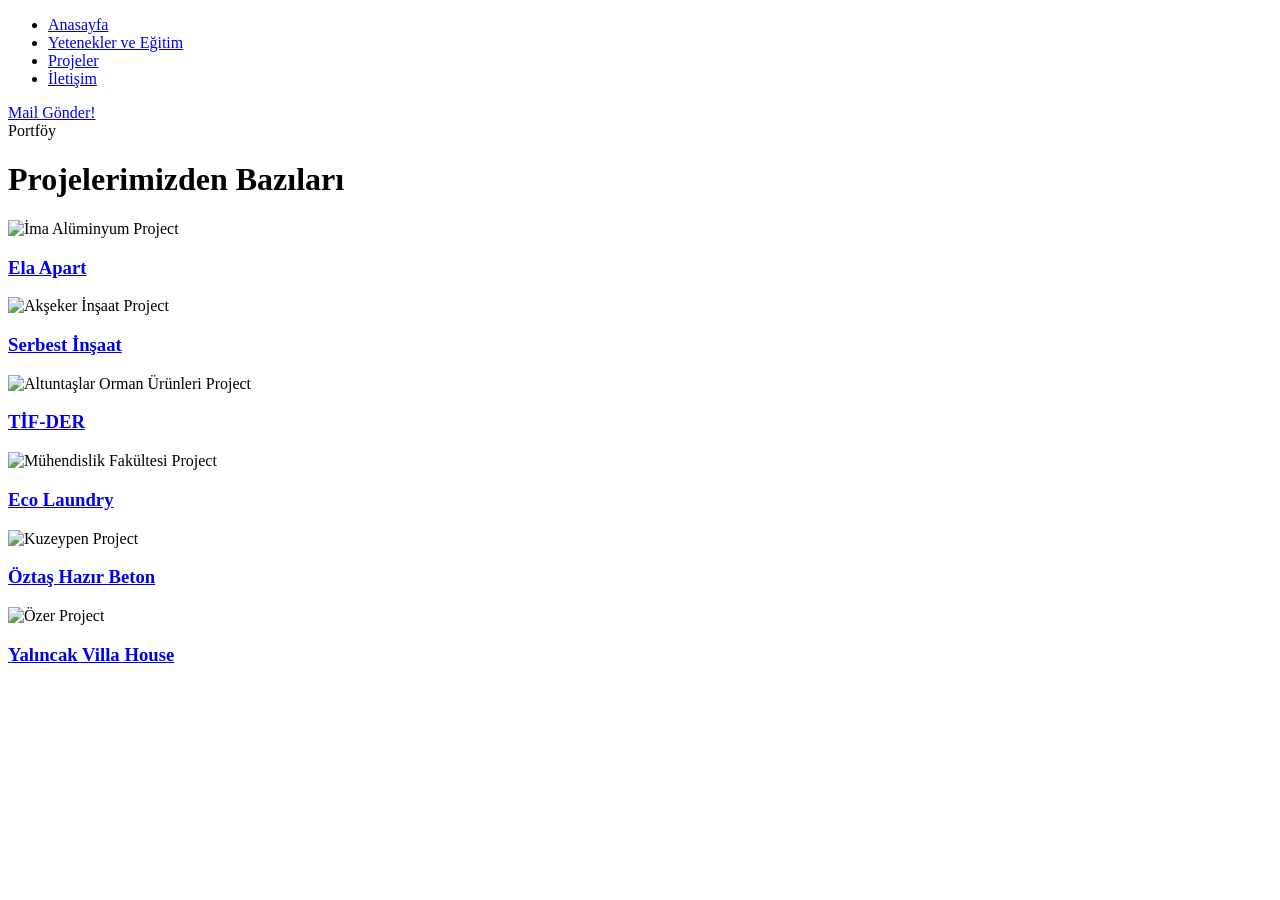
==== projeler.html @ da1b3712 "html" ====
<!DOCTYPE html>
<html lang="tr">
<head>
    <meta charset="UTF-8">
    <meta name="viewport" content="width=device-width, initial-scale=1.0">
    <link rel="stylesheet" href="style.css">
    <title>Projelerimizden Bazıları</title>
</head>
<body>

    <nav>
        <ul class="nav-links">
            <li><a href="anasayfa.html" class="active">Anasayfa</a></li>
            <li><a href="yeteneklerveegitim.html">Yetenekler ve Eğitim</a></li>
            <li><a href="projeler.html">Projeler</a></li>
            <li><a href="iletisim.html">İletişim</a></li>
        </ul>
        <a href="iletisim.html" class="nav-btn">Mail Gönder!</a>
    </nav>
    <div class="container">
        <div class="header">
            <div class="logo">Portföy</div>
            <h1 class="title">Projelerimizden Bazıları</h1>
        </div>
        
        <div class="projects-grid">
            <div class="project-card">
                <div class="device-mockup">
                    <img src="elaapart.png" alt="İma Alüminyum Project">
                </div>
                <a href="http://elaapart.com/"><h3 class="project-title">Ela Apart</h3></a>
            </div>
            
            <div class="project-card">
                <div class="device-mockup">
                    <img src="serbestinsaat.png" alt="Akşeker İnşaat Project">
                </div>
                <a href="https://serbestinsaat.com/"><h3 class="project-title">Serbest İnşaat</h3></a>
            </div>
            
            <div class="project-card">
                <div class="device-mockup">
                    <img src="tifder.png" alt="Altuntaşlar Orman Ürünleri Project">
                </div>
                <a href="https://tifder.tr/"><h3 class="project-title">TİF-DER</h3></a>
            </div>
            
            <div class="project-card">
                <div class="device-mockup">
                    <img src="lef.jpg" alt="Mühendislik Fakültesi Project">
                </div>
                <a href="https://ecolaundry.com.tr/"><h3 class="project-title">Eco Laundry</h3></a>
            </div>
            
            <div class="project-card">
                <div class="device-mockup">
                    <img src="ygtbeton.jpg" alt="Kuzeypen Project">
                </div>
                <a href="https://www.oztashazirbeton.com.tr/"><h3 class="project-title">Öztaş Hazır Beton</h3></a>
            </div>
            
            <div class="project-card">
                <div class="device-mockup">
                    <img src="villa.jpg" alt="Özer Project">
                </div>
                <a href="http://yalincakvillahouse.com/"><h3 class="project-title">Yalıncak Villa House</h3></a>
            </div>
        </div>
    </div>
</body>
</html>
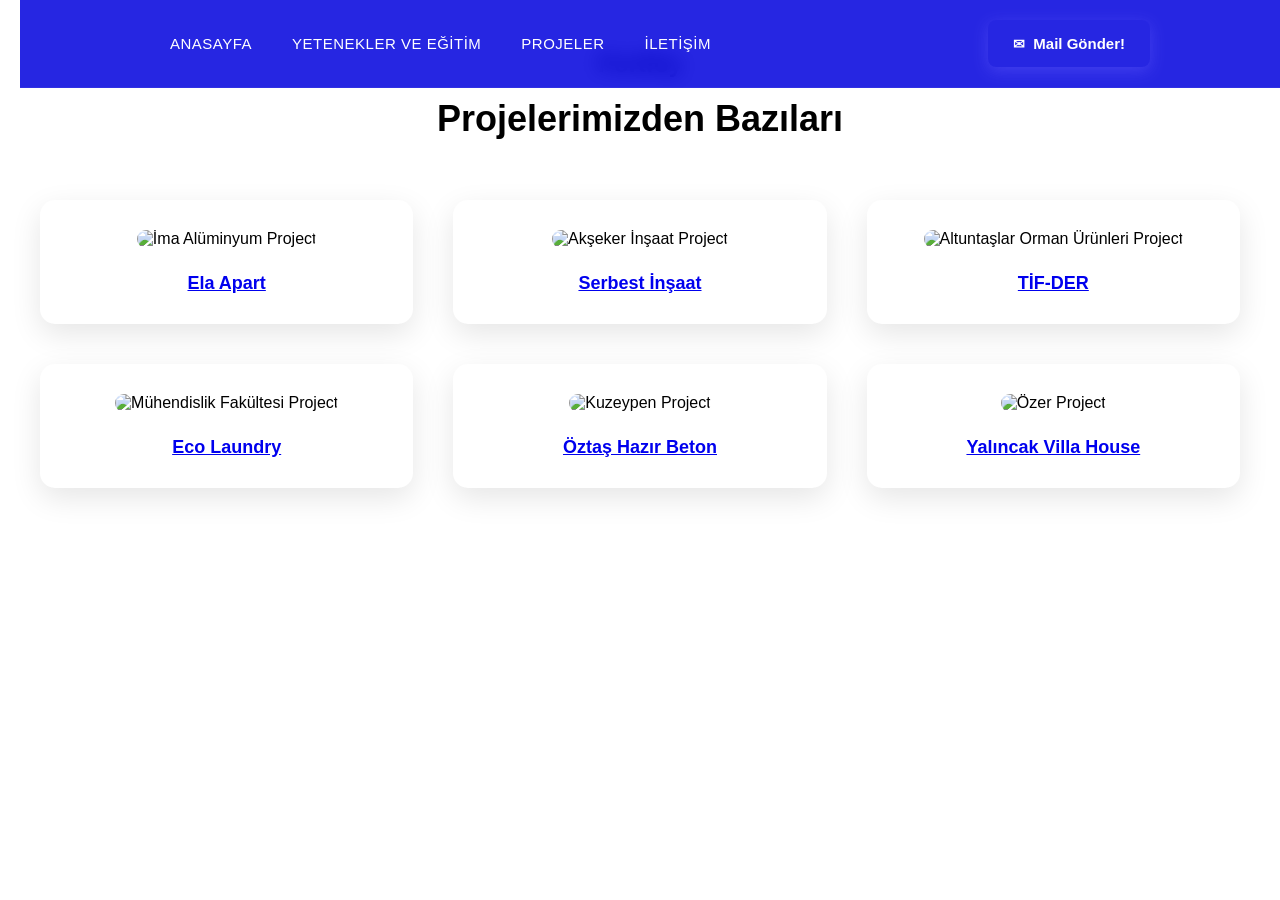
==== commit 8c7a1bd2: "a" ====
--- a/projeler.html
+++ b/projeler.html
@@ -10,7 +10,7 @@
 
     <nav>
         <ul class="nav-links">
-            <li><a href="anasayfa.html" class="active">Anasayfa</a></li>
+            <li><a href="index.html" class="active">Anasayfa</a></li>
             <li><a href="yeteneklerveegitim.html">Yetenekler ve Eğitim</a></li>
             <li><a href="projeler.html">Projeler</a></li>
             <li><a href="iletisim.html">İletişim</a></li>
--- a/style.css
+++ b/style.css
@@ -0,0 +1,885 @@
+* {
+            margin: 0;
+            padding: 0;
+            box-sizing: border-box;
+            font-family: 'Segoe UI', Tahoma, Geneva, Verdana, sans-serif;
+        }
+
+        body {
+            background: linear-gradient(135deg, ##0a0a1a 0%, ##0d1b2a 50%, ##1a2a3a 100%);
+            min-height: 100vh;
+            color: white;
+        }
+
+        /* ===== NAVBAR ===== */
+        nav {
+            display: flex;
+            justify-content: space-between;
+            align-items: center;
+            padding: 20px 150px;
+            position: fixed;
+            width: 100%;
+            top: 0;
+            z-index: 1000;
+            background: rgba(1, 1, 221, 0.85);
+            backdrop-filter: blur(10px);
+            border-bottom: 1px solid rgba(255,255,255,0.05);
+        }
+
+        .nav-links {
+            display: flex;
+            gap: 40px;
+            list-style: none;
+        }
+
+        .nav-links a {
+            color: #fff;
+            text-decoration: none;
+            font-size: 15px;
+            font-weight: 500;
+            letter-spacing: 0.5px;
+            transition: color 0.3s;
+            text-transform: uppercase;
+        }
+
+        .nav-links a:hover,
+        .nav-links a.active {
+            color: ##ffffff;
+        }
+
+        .nav-btn {
+            background: linear-gradient(135deg, ##6c63ff, ##a78bfa);
+            color: white;
+            padding: 10px 30px;
+            border-radius: 25px;
+            text-decoration: none;
+            font-size: 14px;
+            font-weight: 600;
+            display: flex;
+            align-items: center;
+            gap: 8px;
+            transition: transform 0.3s, box-shadow 0.3s;
+            box-shadow: 0 4px 15px rgba(108, 99, 255, 0.4);
+        }
+
+        .nav-btn:hover {
+            transform: translateY(-2px);
+            box-shadow: 0 6px 20px rgba(5, 165, 104, 0.6);
+        }
+
+        .nav-btn::before {
+            content: "✉";
+            font-size: 14px;
+        }
+
+        /* ===== HERO SECTION ===== */
+        .hero {
+            display: flex;
+            align-items: center;
+            justify-content: space-between;
+            min-height: 100vh;
+            padding: 120px 80px 60px;
+            position: relative;
+            overflow: hidden;
+        }
+
+        .hero::before {
+            content: '';
+            position: absolute;
+            top: 20%;
+            left: 30%;
+            width: 400px;
+            height: 400px;
+            background: radial-gradient(circle, rgba(16, 14, 54, 0.15) 0%, transparent 70%);
+            border-radius: 50%;
+            pointer-events: none;
+        }
+
+        .hero-content {
+            max-width: 520px;
+            
+        }
+
+        .hero-greeting {
+            font-size: 16px;
+            color: #830f0f;
+            margin-bottom: 18px;
+            font-weight: 500;
+        }
+
+        .hero-title {
+            font-size: 58px;
+            font-weight: 800;
+            line-height: 1.1;
+            margin-bottom: 10px;
+            color: #280808;
+        }
+
+        .hero-subtitle {
+            font-size: 48px;
+            font-weight: 800;
+            line-height: 1.2;
+            margin-bottom: 25px;
+        }
+
+        .hero-subtitle .colored {
+            color: #380808;
+        }
+
+        .hero-desc {
+            font-size: 15px;
+            color: #2d0a0a;
+            line-height: 1.8;
+            margin-bottom: 35px;
+            border-left: 3px solid #330a0a;
+            padding-left: 15px;
+            max-width: 420px;
+        }
+
+        .hire-btn {
+            display: inline-flex;
+            align-items: center;
+            justify-content: center;
+            width: 120px;
+            height: 120px;
+            border-radius: 50%;
+            background: linear-gradient(135deg, ##6c63ff, ##a78bfa);
+            color: white;
+            text-decoration: none;
+            font-size: 13px;
+            font-weight: 700;
+            text-align: center;
+            letter-spacing: 1px;
+            transition: transform 0.3s, box-shadow 0.3s;
+            box-shadow: 0 8px 25px rgba(108, 99, 255, 0.5);
+            animation: pulse 2.5s infinite;
+            line-height: 1.3;
+            padding: 10px;
+        }
+
+        .hire-btn:hover {
+            transform: scale(1.08);
+            box-shadow: 0 12px 35px rgba(16, 13, 65, 0.7);
+        }
+
+        @keyframes pulse {
+            0%, 100% { box-shadow: 0 8px 25px rgba(108, 99, 255, 0.5); }
+            50% { box-shadow: 0 8px 40px rgba(108, 99, 255, 0.8); }
+        }
+
+        .social-icons {
+            display: flex;
+            gap: 15px;
+            margin-top: 40px;
+        }
+
+        .social-icons a {
+            display: flex;
+            align-items: center;
+            justify-content: center;
+            width: 40px;
+            height: 40px;
+            border-radius: 50%;
+            border: 1px solid rgba(255,255,255,0.2);
+            color: ##aaa;
+            text-decoration: none;
+            font-size: 16px;
+            transition: all 0.3s;
+        }
+
+        .social-icons a:hover {
+            border-color: ##6c63ff;
+            color: ##6c63ff;
+            transform: translateY(-3px);
+        }
+
+        /* ===== HERO IMAGE ===== */
+        .hero-image {
+            position: relative;
+            z-index: 1;
+            flex-shrink: 0;
+        }
+
+        .image-wrapper {
+            position: relative;
+        }
+
+        .image-wrapper img {
+            width: 400px;
+            height: 500px;
+            object-fit: cover;
+            border-radius: 20px;
+            display: block;
+            filter: drop-shadow(0 20px 60px rgba(108, 99, 255, 0.4));
+        }
+
+        .image-glow {
+            position: absolute;
+            top: 50%;
+            left: 50%;
+            transform: translate(-50%, -50%);
+            width: 450px;
+            height: 550px;
+            background: radial-gradient(circle, rgba(108,99,255,0.25) 0%, transparent 70%);
+            border-radius: 50%;
+            z-index: -1;
+        }
+
+        /* ===== RESPONSIVE ===== */
+        @media (max-width: 900px) {
+            nav {
+                padding: 15px 30px;
+            }
+
+            .nav-links {
+                gap: 15px;
+            }
+
+            .hero {
+                flex-direction: column;
+                padding: 120px 30px 60px;
+                text-align: center;
+            }
+
+            .hero-title {
+                font-size: 38px;
+            }
+
+            .hero-subtitle {
+                font-size: 32px;
+            }
+
+            .hero-desc {
+                border-left: none;
+                padding-left: 0;
+            }
+
+            .social-icons {
+                justify-content: center;
+            }
+
+            .image-wrapper img {
+                width: 280px;
+                height: 350px;
+                margin-top: 40px;
+            }
+        }
+
+         * {
+            margin: 0;
+            padding: 0;
+            box-sizing: border-box;
+        }
+
+        body {
+            background-color: ##ffffff;
+            color: #000000;
+            font-family: 'Segoe UI', Tahoma, Geneva, Verdana, sans-serif;
+        }
+
+        .services-section {
+            padding: 80px 100px;
+        }
+
+        .services-header {
+            text-align: center;
+            margin-bottom: 60px;
+        }
+
+        .services-header .subtitle {
+            color: #555555;
+            font-size: 14px;
+            letter-spacing: 2px;
+            text-transform: uppercase;
+            margin-bottom: 15px;
+        }
+
+        .services-header h2 {
+            font-size: 48px;
+            font-weight: 700;
+            margin-bottom: 20px;
+            color: #000000;
+        }
+
+        .services-header p {
+            color: #555555;
+            font-size: 15px;
+            line-height: 1.8;
+            max-width: 500px;
+            margin: 0 auto;
+        }
+
+        .services-grid {
+            display: grid;
+            grid-template-columns: repeat(3, 1fr);
+            gap: 20px;
+        }
+
+        .service-card {
+            background-color: #f5f5f5;
+            border: 1px solid #dddddd;
+            border-radius: 8px;
+            padding: 35px 30px;
+            transition: all 0.3s ease;
+            cursor: pointer;
+        }
+
+        .service-card:hover {
+            border-color: #4a9eff;
+            transform: translateY(-5px);
+            box-shadow: 0 10px 30px rgba(0, 0, 0, 0.1);
+        }
+
+        .icon-circle {
+            width: 65px;
+            height: 65px;
+            background-color: #000000;
+            border-radius: 50%;
+            display: flex;
+            align-items: center;
+            justify-content: center;
+            margin-bottom: 25px;
+        }
+
+        .icon-circle i {
+            font-size: 24px;
+            color: #ffffff;
+        }
+
+        .service-card h3 {
+            color: #000000;
+            font-size: 18px;
+            font-weight: 600;
+            margin-bottom: 12px;
+        }
+
+        .service-card p {
+            color: #555555;
+            font-size: 14px;
+            line-height: 1.8;
+        }
+
+        .further-card {
+            background-color: #f5f5f5;
+            border: 1px solid #dddddd;
+            border-radius: 8px;
+            padding: 35px 30px;
+            display: flex;
+            flex-direction: column;
+            justify-content: center;
+        }
+
+        .further-card .further-label {
+            color: #555555;
+            font-size: 11px;
+            letter-spacing: 2px;
+            text-transform: uppercase;
+            margin-bottom: 15px;
+        }
+
+        .further-card h3 {
+            color: #000000;
+            font-size: 20px;
+            font-weight: 600;
+            line-height: 1.5;
+            margin-bottom: 25px;
+        }
+
+        .arrow-btn {
+            width: 50px;
+            height: 50px;
+            background-color: #000000;
+            border-radius: 50%;
+            display: flex;
+            align-items: center;
+            justify-content: center;
+            cursor: pointer;
+            transition: all 0.3s ease;
+            text-decoration: none;
+        }
+
+        .arrow-btn:hover {
+            background-color: #000;
+            transform: scale(1.1);
+        }
+
+        .arrow-btn i {
+            color: #000;
+            font-size: 18px;
+        }
+
+        @media (max-width: 968px) {
+            .services-section {
+                padding: 60px 40px;
+            }
+
+            .services-grid {
+                grid-template-columns: repeat(2, 1fr);
+            }
+
+            .services-header h2 {
+                font-size: 36px;
+            }
+        }
+
+        @media (max-width: 600px) {
+            .services-section {
+                padding: 40px 20px;
+            }
+
+            .services-grid {
+                grid-template-columns: 1fr;
+            }
+
+            .services-header h2 {
+                font-size: 28px;
+            }
+        }
+
+        /* CONTACT */
+.contact {
+    padding: 80px 20px;
+}
+
+.container {
+    max-width: 1200px;
+    margin: auto;
+}
+
+/* HEADER TEXT */
+.contact-header {
+    margin-top: 25px;
+    text-align: center;
+    margin-bottom: 50px;
+}
+
+.contact-header h5 {
+    font-size: 14px;
+    color: #777;
+    margin-bottom: 10px;
+}
+
+.contact-header h1 {
+    font-size: 36px;
+    color: #000;
+}
+
+/* CONTENT */
+.contact-content {
+    display: flex;
+    gap: 40px;
+    flex-wrap: wrap;
+}
+
+/* FORM */
+.contact-form {
+    flex: 1;
+    min-width: 300px;
+}
+
+.contact-form form {
+    display: flex;
+    flex-direction: column;
+    gap: 15px;
+}
+
+.row {
+    display: flex;
+    gap: 15px;
+}
+
+.row input {
+    width: 100%;
+}
+
+input, textarea {
+    padding: 15px;
+    border: 1px solid #ccc;
+    outline: none;
+    font-size: 14px;
+    border-radius: 6px;
+    background: #fff;
+    color: #000;
+}
+
+textarea {
+    height: 150px;
+    resize: none;
+}
+
+/* BUTTON */
+button {
+    padding: 15px;
+    border: none;
+    background: #401010;
+    color: #fff;
+    cursor: pointer;
+    border-radius: 6px;
+    transition: 0.3s;
+}
+
+button:hover {
+    background: #2c0e0e;
+}
+
+/* INFO */
+.contact-info {
+    flex: 1;
+    min-width: 250px;
+    display: flex;
+    flex-direction: column;
+    gap: 20px;
+}
+
+.info-box {
+    padding: 20px;
+    border: 1px solid #ddd;
+    border-radius: 8px;
+    background: #fff;
+}
+
+.info-box h3 {
+    margin-bottom: 10px;
+    color: #000;
+}
+
+.info-box p {
+    color: #555;
+}
+
+/* RESPONSIVE */
+@media (max-width: 768px) {
+    .contact-content {
+        flex-direction: column;
+    }
+
+    .row {
+        flex-direction: column;
+    }
+}
+
+* {
+    margin: 0;
+    padding: 0;
+    box-sizing: border-box;
+    font-family: 'Segoe UI', Tahoma, Geneva, Verdana, sans-serif;
+}
+
+body {
+    background-color: ##ffffff;
+    color: ##000000;
+}
+
+/* ===== ANA SECTION ===== */
+.skills-education-section {
+    display: flex;
+    min-height: 100vh;
+    padding: 80px 100px;
+    gap: 60px;
+    align-items: flex-start;
+}
+
+/* ===== SOL NAVİGASYON ===== */
+.side-nav {
+    display: flex;
+    flex-direction: column;
+    gap: 15px;
+    min-width: 200px;
+    position: sticky;
+    top: 100px;
+}
+
+.nav-btn {
+    background-color: ##f5f5f5;
+    border: 1px solid ##dddddd;
+    border-radius: 8px;
+    padding: 15px 25px;
+    font-size: 15px;
+    font-weight: 600;
+    color: ##555555;
+    cursor: pointer;
+    text-align: left;
+    transition: all 0.3s ease;
+}
+
+.nav-btn:hover {
+    background-color: ##000000;
+    color: ##ffffff;
+    border-color: ##000000;
+}
+
+.nav-btn.active {
+    background-color: ##000000;
+    color: ##ffffff;
+    border-color: ##000000;
+}
+
+/* ===== İÇERİK ALANI ===== */
+.content-area {
+    flex: 1;
+}
+
+.tab-content {
+    display: none;
+}
+
+.tab-content.active {
+    display: block;
+}
+
+.tab-content h2 {
+    font-size: 36px;
+    font-weight: 700;
+    color: ##000000;
+    margin-bottom: 35px;
+    padding-bottom: 15px;
+    border-bottom: 2px solid #000000;
+}
+
+/* ===== YETENEKLERİM ===== */
+.skills-grid {
+    display: grid;
+    grid-template-columns: repeat(2, 1fr);
+    gap: 20px;
+}
+
+.skill-card {
+    background-color: #f5f5f5;
+    border: 1px solid #dddddd;
+    border-radius: 8px;
+    padding: 25px;
+    transition: all 0.3s ease;
+}
+
+.skill-card:hover {
+    transform: translateY(-3px);
+    box-shadow: 0 8px 20px rgba(0, 0, 0, 0.1);
+    border-color: #000000;
+}
+
+.skill-percent {
+    font-size: 28px;
+    font-weight: 800;
+    color: #000000;
+    display: block;
+    margin-bottom: 8px;
+}
+
+.skill-card h3 {
+    font-size: 17px;
+    font-weight: 700;
+    color: #000000;
+    margin-bottom: 8px;
+}
+
+.skill-card p {
+    font-size: 13px;
+    color: #555555;
+    line-height: 1.7;
+    margin-bottom: 15px;
+}
+
+.progress-bar {
+    width: 100%;
+    height: 6px;
+    background-color: #dddddd;
+    border-radius: 10px;
+    overflow: hidden;
+}
+
+.progress {
+    height: 100%;
+    background-color: #000000;
+    border-radius: 10px;
+    transition: width 1s ease;
+}
+
+/* ===== EĞİTİM ===== */
+.education-list {
+    display: flex;
+    flex-direction: column;
+    gap: 20px;
+}
+
+.edu-card {
+    background-color: #f5f5f5;
+    border: 1px solid #dddddd;
+    border-radius: 8px;
+    padding: 25px 30px;
+    display: grid;
+    grid-template-columns: 180px 1fr;
+    grid-template-rows: auto auto;
+    gap: 10px 20px;
+    transition: all 0.3s ease;
+}
+
+.edu-card:hover {
+    transform: translateY(-3px);
+    box-shadow: 0 8px 20px rgba(0, 0, 0, 0.1);
+    border-color: #000000;
+}
+
+.edu-date {
+    font-size: 13px;
+    font-weight: 600;
+    color: ##555555;
+    background-color: #e0e0e0;
+    padding: 5px 10px;
+    border-radius: 5px;
+    height: fit-content;
+    text-align: center;
+}
+
+.edu-info h3 {
+    font-size: 17px;
+    font-weight: 700;
+    color: #000000;
+    margin-bottom: 5px;
+}
+
+.edu-school {
+    font-size: 13px;
+    color: #555555;
+    font-weight: 500;
+}
+
+.edu-desc {
+    font-size: 13px;
+    color: #555555;
+    line-height: 1.7;
+    grid-column: 2;
+}
+
+/* ===== RESPONSIVE ===== */
+@media (max-width: 968px) {
+    .skills-education-section {
+        flex-direction: column;
+        padding: 60px 40px;
+    }
+
+    .side-nav {
+        flex-direction: row;
+        position: static;
+        width: 100%;
+    }
+
+    .nav-btn {
+        flex: 1;
+        text-align: center;
+    }
+
+    .skills-grid {
+        grid-template-columns: 1fr;
+    }
+
+    .edu-card {
+        grid-template-columns: 1fr;
+    }
+
+    .edu-desc {
+        grid-column: 1;
+    }
+}
+
+@media (max-width: 600px) {
+    .skills-education-section {
+        padding: 40px 20px;
+    }
+
+    .tab-content h2 {
+        font-size: 28px;
+    }
+}
+
+* {
+            margin: 0;
+            padding: 0;
+            box-sizing: border-box;
+        }
+        
+        body {
+            font-family: Arial, sans-serif;
+            background-color: ##f8f9fa;
+            padding: 50px 20px;
+        }
+        
+        .container {
+            max-width: 1200px;
+            margin: 0 auto;
+        }
+        
+        .header {
+            text-align: center;
+            margin-bottom: 60px;
+        }
+        
+        .logo {
+            color: ##8B4CB8;
+            font-size: 24px;
+            font-weight: bold;
+            margin-bottom: 20px;
+        }
+        
+        .title {
+            color: ##333;
+            font-size: 36px;
+            font-weight: bold;
+        }
+        
+        .projects-grid {
+            display: grid;
+            grid-template-columns: repeat(auto-fit, minmax(350px, 1fr));
+            gap: 40px;
+            margin-top: 40px;
+        }
+        
+        .project-card {
+            background: white;
+            border-radius: 15px;
+            padding: 30px;
+            text-align: center;
+            box-shadow: 0 10px 30px rgba(0, 0, 0, 0.1);
+            transition: transform 0.3s ease, box-shadow 0.3s ease;
+        }
+        
+        .project-card:hover {
+            transform: translateY(-10px);
+            box-shadow: 0 20px 50px rgba(0, 0, 0, 0.15);
+        }
+        
+        .device-mockup {
+            position: relative;
+            margin-bottom: 25px;
+        }
+        
+        .device-mockup img {
+            width: 100%;
+            height: auto;
+            border-radius: 10px;
+        }
+        
+        .project-title {
+            color: ##333;
+            font-size: 18px;
+            font-weight: 600;
+            margin-top: 20px;
+        }
+
+        .device-mockup a{
+            text-decoration: none;
+        }
+        
+        @media (max-width: 768px) {
+            .projects-grid {
+                grid-template-columns: 1fr;
+                gap: 30px;
+            }
+            
+            .title {
+                font-size: 28px;
+            }
+            
+            .project-card {
+                padding: 20px;
+            }
+        }
